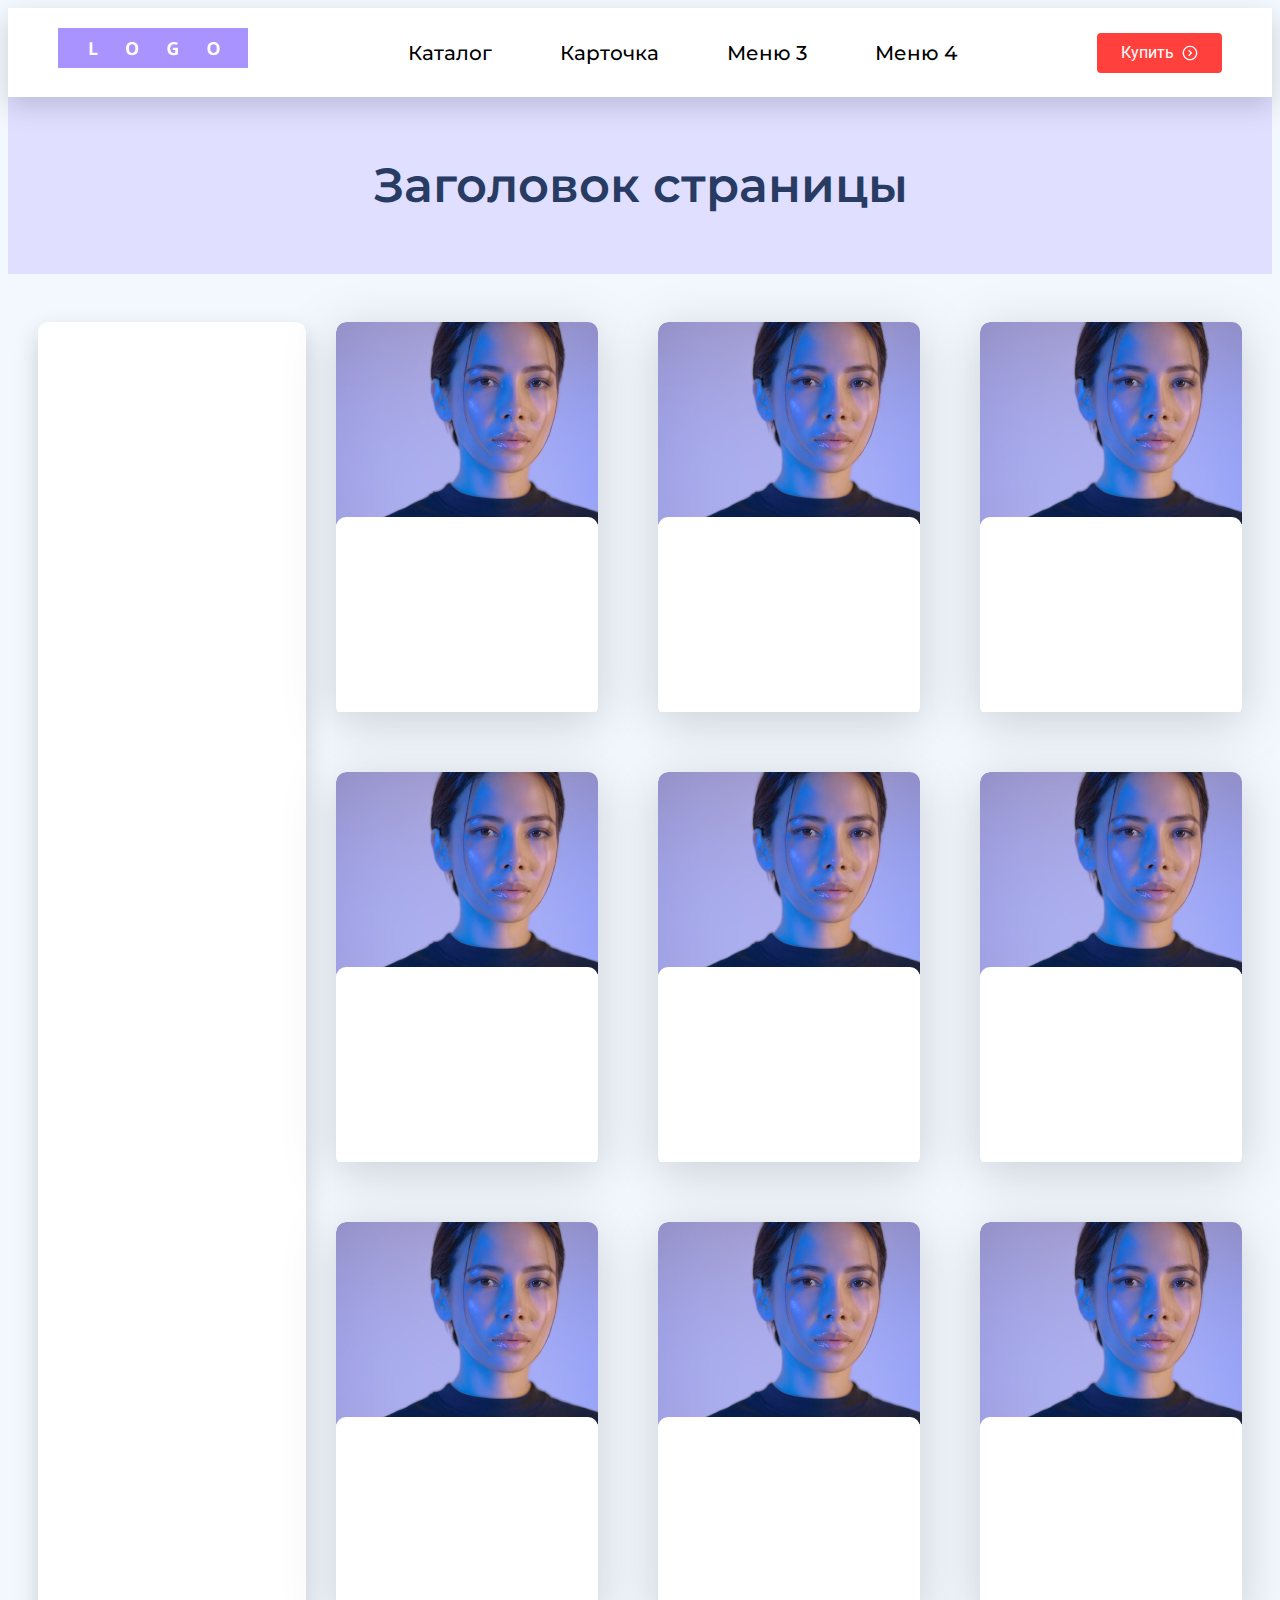
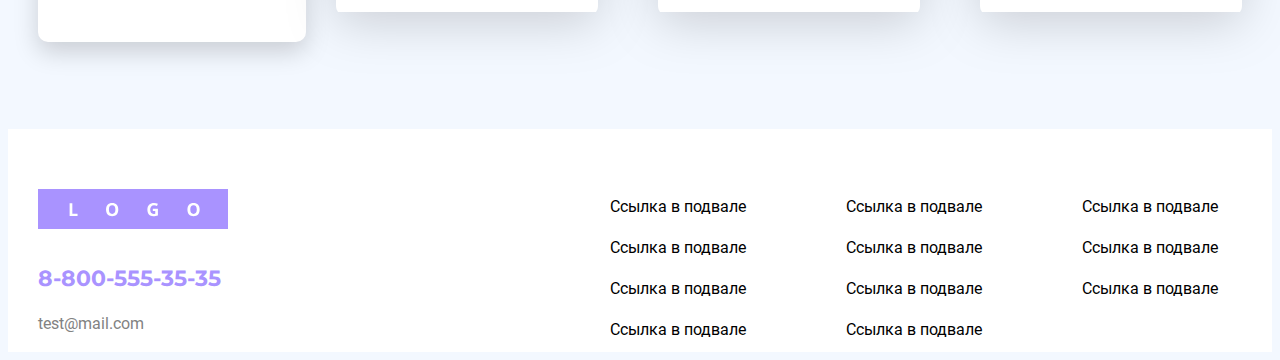
==== catalog.html @ 54bc14fd "first commit" ====
<!DOCTYPE html>
<html lang="en">
<head>
    <meta charset="UTF-8">
    <meta http-equiv="X-UA-Compatible" content="IE=edge">
    <meta name="viewport" content="width=device-width, initial-scale=1.0">
    <title>Catalog</title>
    <link rel="stylesheet" href="css/style.css">
</head>
<body>
    <header class="header">
        <div class="container">
          <div class="header__top">
            <a href="#" class="logo">
              <img src="images/logo.svg" alt="logo" class="logo__img">
            </a>
            <nav class="menu">
                <input id="menu__toggle" type="checkbox" />
                <label class="menu__btn" for="menu__toggle">
                  <span></span>
                </label>
                 <ul class="menu__list">
                     <li class="menu__item">
                         <a class="menu__link" href="">Каталог</a>
                     </li>
                     <li class="menu__item">
                         <a class="menu__link" href="">Карточка</a>
                     </li>
                     <li class="menu__item">
                         <a class="menu__link" href="">Меню 3</a>
                     </li>
                     <li class="menu__item">
                         <a class="menu__link" href="">Меню 4</a>
                     </li>
                 </ul>
             </nav>
            <button class="buy-btn">
                <span>Купить</span>
                <svg width="16" height="16" viewBox="0 0 16 16" fill="none" xmlns="http://www.w3.org/2000/svg">
                    <path fill-rule="evenodd" clip-rule="evenodd" d="M7.99996 15.3334C3.94987 15.3334 0.666626 12.0502 0.666626 8.00008C0.666626 3.94999 3.94987 0.666748 7.99996 0.666748C12.05 0.666748 15.3333 3.94999 15.3333 8.00008C15.3333 12.0502 12.05 15.3334 7.99996 15.3334ZM7.99998 14C11.3137 14 14 11.3137 14 8.00004C14 4.68633 11.3137 2.00004 7.99998 2.00004C4.68627 2.00004 1.99998 4.68633 1.99998 8.00004C1.99998 11.3137 4.68627 14 7.99998 14ZM7.13803 4.86197L6.19522 5.80477L8.39048 8.00004L6.19522 10.1953L7.13803 11.1381L10.2761 8.00004L7.13803 4.86197Z" fill="white"/>
                </svg>  
            </button>   
        </div>
      </header>
      <main class="catalog">
        <div class="catalog__head">
            <h1 class="catalog__title">Заголовок страницы</h1>
        </div>
          <div class="container">
           
            <section class="catalog__content">
                <aside class="aside"></aside>
                <div class="goods">
                    <div class="goods__item">
                        <img class="goods__item--img" src="images/rectangle.jpg" alt="item">
                        <div class="goods__item--content"></div>
                    </div>
                    <div class="goods__item">
                        <img class="goods__item--img" src="images/rectangle.jpg" alt="item">
                        <div class="goods__item--content"></div>
                    </div>
                    <div class="goods__item">
                        <img class="goods__item--img" src="images/rectangle.jpg" alt="item">
                        <div class="goods__item--content"></div>
                    </div>
                    <div class="goods__item">
                        <img class="goods__item--img" src="images/rectangle.jpg" alt="item">
                        <div class="goods__item--content"></div>
                    </div>
                    <div class="goods__item">
                        <img class="goods__item--img" src="images/rectangle.jpg" alt="item">
                        <div class="goods__item--content"></div>
                    </div>
                    <div class="goods__item">
                        <img class="goods__item--img" src="images/rectangle.jpg" alt="item">
                        <div class="goods__item--content"></div>
                    </div>
                    <div class="goods__item">
                        <img class="goods__item--img" src="images/rectangle.jpg" alt="item">
                        <div class="goods__item--content"></div>
                    </div>
                    <div class="goods__item">
                        <img class="goods__item--img" src="images/rectangle.jpg" alt="item">
                        <div class="goods__item--content"></div>
                    </div>
                    <div class="goods__item">
                        <img class="goods__item--img" src="images/rectangle.jpg" alt="item">
                        <div class="goods__item--content"></div>
                    </div>
                </div>
            </section>
          </div>
      </main>
      <footer class="footer">
        <div class="container">
            <div class="footer__inner">
                <div class="footer__contact">
                    <a href="#" class="logo">
                        <img src="images/logo.svg" alt="logo" class="logo__img">
                      </a>
                    <a class="phone" href="tel:0000">8-800-555-35-35</a>
                    <p class="mail">test@mail.com</p>
                </div>
                <div class="footer__links">
                    <div class="footer__item">
                        <a class="footer__link" href="" >Ссылка в подвале</a>
                    </div>
                    <div class="footer__item">
                        <a class="footer__link" href="" >Ссылка в подвале</a>
                    </div>
                    <div class="footer__item">
                        <a class="footer__link" href="" >Ссылка в подвале</a>
                    </div>
                    <div class="footer__item">
                        <a class="footer__link" href="" >Ссылка в подвале</a>
                    </div>
                    <div class="footer__item">
                        <a class="footer__link" href="" >Ссылка в подвале</a>
                    </div>
                    <div class="footer__item">
                        <a class="footer__link" href="" >Ссылка в подвале</a>
                    </div>
                    <div class="footer__item">
                        <a class="footer__link" href="" >Ссылка в подвале</a>
                    </div>
                    <div class="footer__item">
                        <a class="footer__link" href="" >Ссылка в подвале</a>
                    </div>
                    <div class="footer__item">
                        <a class="footer__link" href="" >Ссылка в подвале</a>
                    </div>
                    <div class="footer__item">
                        <a class="footer__link" href="" >Ссылка в подвале</a>
                    </div>
                    <div class="footer__item">
                        <a class="footer__link" href="" >Ссылка в подвале</a>
                    </div>
                </div>
            </div>
        </div>
      </footer>
</body>
</html>
---- css/style.css ----
@font-face {
  font-family: "Montserrat";
  src: url(../fonts/Montserrat-Regular.woff2) format("woff2"),
    url(../fonts/Montserrat-Regular.woff) format("woff"),
    url(../fonts/Montserrat-Regular.ttf) format("ttf");
  font-style: normal;
  font-weight: 400;
  font-display: swap;
}

@font-face {
  font-family: "Montserrat";
  src: url(../fonts/Montserrat-Medium.woff2) format("woff2"),
    url(../fonts/Montserrat-Medium.woff) format("woff"),
    url(../fonts/Montserrat-Medium.ttf) format("ttf");
  font-style: normal;
  font-weight: 500;
  font-display: swap;
}

@font-face {
  font-family: "Montserrat";
  src: url(../fonts/Montserrat-SemiBold.woff2) format("woff2"),
    url(../fonts/Montserrat-SemiBold.woff) format("woff"),
    url(../fonts/Montserrat-SemiBold.ttf) format("ttf");
  font-style: normal;
  font-weight: 600;
  font-display: swap;
}

@font-face {
  font-family: "Montserrat";
  src: url(../fonts/Montserrat-Bold.woff2) format("woff2"),
    url(../fonts/Montserrat-Bold.woff) format("woff"),
    url(../fonts/Montserrat-Bold.ttf) format("ttf");
  font-style: normal;
  font-weight: 700;
  font-display: swap;
}

@font-face {
  font-family: "Roboto";
  src: url(../fonts/Roboto.woff2) format("woff2"),
    url(../fonts/Roboto.woff) format("woff"),
    url(../fonts/Roboto.ttf) format("ttf");
  font-style: normal;
  font-weight: 700;
  font-display: swap;
}

html {
  box-sizing: border-box;
}

*,
*::after,
*::before {
  box-sizing: inherit;
}

a {
  color: inherit;
  text-decoration: none;
}

h1 {
  margin: 0;
  padding: 0;
}

ul {
  list-style-type: none;
  margin: 0;
  padding: 0;
}

button {
  border: none;
  background-color: transparent;
  cursor: pointer;
  color: inherit;
}

body {
  color: #000;
  font-family: "Montserrat", serif;
  font-style: normal;
  font-weight: 500;
  font-size: 20px;
  line-height: 1.6;
  background-color: #f3f8ff;
}

.container {
  max-width: 1350px;
  width: 100%;
  margin: 0 auto;
  padding: 0 30px;
}
.header {
  background: #ffffff;
  box-shadow: 0px 10px 25px rgba(0, 0, 0, 0.17);
  max-width: 1350px;
  width: 100%;
  margin: 0 auto;
  padding: 20px;
}

.header__top {
  display: flex;
  justify-content: space-between;
  align-items: center;
  flex-wrap: wrap;
}
.menu {
  padding: 0 10px;
  display: flex;
  position: relative;
}
#menu__toggle {
  opacity: 0;
}

.menu__list {
  display: flex;
}

.menu__link {
  position: relative;
  transition: color 0.5s;
  padding: 34px;
}
.menu__link::after {
  position: absolute;
  content: "";
  width: 0%;
  border-bottom: 4px solid #a993ff;
  bottom: 0;
  left: 0;
  opacity: 0;
}

.menu__link:hover:after {
  width: 100%;
  opacity: 1;
}

.buy-btn {
  display: flex;
  flex-direction: row;
  align-items: center;
  padding: 12px 24px;
  background: #ff403c;
  border-radius: 4px;
}

.buy-btn:hover {
  background: #fc0905;
}
.buy-btn:active {
  background: #a993ff;
}

.buy-btn span {
  font-family: "Roboto";
  font-style: normal;
  font-weight: 500;
  font-size: 16px;
  line-height: 16px;
  color: #ffffff;
  margin-right: 8px;
}

.banner {
  margin-bottom: 150px;
  margin-top: 30px;
}

.banner__slide {
  background: url(../images/banner.jpg),
    linear-gradient(180deg, rgba(0, 0, 0, 0) 51.44%, rgba(0, 0, 0, 0.33) 100%),
    url(.png), #6168eb;
  background-repeat: no-repeat;
  background-position: center;
  background-size: cover;
  border-radius: 10px;
}

.title {
  font-weight: 600;
  font-size: 48px;
  line-height: 127%;
  color: #ffffff;
  padding: 400px 0 37px 59px;
}

.slider__arrow {
  display: flex;
  justify-content: space-between;
  margin-bottom: 40px;
}
.slider__arrow--right,
.slider__arrow--left {
  width: 50px;
  height: 50px;
  background-color: #fff;
  box-shadow: 0px 10px 25px rgba(0, 0, 0, 0.17);
  border-radius: 50%;
}
.slider__wrapper {
  display: flex;
  margin-bottom: 70px;
}
.goods__item {
  margin-left: 30px;
  margin-bottom: 30px;
  filter: drop-shadow(0px 10px 25px rgba(0, 0, 0, 0.17));
  position: relative;
  min-height: 390px;
  border-radius: 10px 10px 0px 0px;
  overflow: hidden;
}
.goods__item--content {
  position: absolute;
  top: 50%;
  left: 0;
  max-width: 300px;
  width: 100%;
  height: 199px;
  background: #ffffff;
  border-radius: 10px;
}
.goods__item--img {
  border-radius: 10px 10px 0px 0px;
  transition: all 0.5;
  transform: scale(1);
}
.goods__item:hover .goods__item--img {
  transform: scale(1.05);
}

.catalog__head {
  background: rgba(132, 101, 255, 0.17);
  max-width: 1350px;
  width: 100%;
  margin: 0 auto 48px;
}
.catalog__title {
  font-family: Montserrat;
  font-weight: 600;
  font-size: 48px;
  line-height: 127%;
  text-align: center;
  color: #283c63;
  padding: 58px 0;
}
.aside {
  width: 300px;
  min-height: 850px;
  background: #ffffff;
  box-shadow: 0px 10px 25px rgba(0, 0, 0, 0.17);
  border-radius: 10px;
}
.catalog__content {
  display: flex;
  margin-bottom: 87px;
}
.goods {
  display: grid;
  grid-template-columns: repeat(3, 1fr);
  grid-template-rows: repeat(2, 1fr);
  grid-gap: 30px;
}

.footer {
  padding-top: 60px;
  background: #ffffff;
  max-width: 1350px;
  width: 100%;
  margin: 0 auto;
}
.footer__inner {
  display: flex;
  justify-content: space-between;
  flex-wrap: wrap;
}

.footer__contact {
  max-width: 190px;
  width: 100%;
}

.phone {
  font-weight: bold;
  font-size: 22px;
  line-height: 145%;
  color: #a993ff;
  display: block;
  padding-top: 25px;
}

.mail {
  font-family: "Roboto";
  font-size: 16px;
  color: #828282;
}
.footer__links {
  display: grid;
  grid-template-rows: 1fr 1fr 1fr 1fr;
  grid-template-columns: 1fr 1fr 1fr;
  grid-column-gap: 200px;
  padding: 0px 9%;
}
.footer__link {
  font-family: "Roboto";
  font-size: 16px;
  color: #000000;
  line-height: 175%;
  transition: color 0.5s;
}

.footer__link:hover {
  color: #a993ff;
}

@media (max-width: 1320px) {
  .slider__wrapper {
    justify-content: center;
    flex-wrap: wrap;
  }
  .footer__links {
    padding: 0 2%;
    grid-column-gap: 100px;
  }
}
@media (max-width: 1200px) {
  .goods {
    grid-template-columns: repeat(2, 1fr);
  }
}
@media (max-width: 1024px) {
  .menu__btn {
    display: flex;
    align-items: center;
    position: absolute;
    top: 0;
    width: 26px;
    height: 26px;
    cursor: pointer;
    z-index: 1;
  }
  .menu__btn > span,
  .menu__btn > span::before,
  .menu__btn > span::after {
    display: block;
    position: absolute;
    width: 100%;
    height: 4px;
    border-radius: 10px;
    background-color: #a993ff;
    transition-duration: 0.25s;
  }

  .menu__btn > span::before {
    content: "";
    top: -10px;
  }
  .menu__btn > span::after {
    content: "";
    top: 10px;
  }

  .menu__list {
    visibility: hidden;
    display: block;
    position: absolute;
    top: -15px;
    right: -30px;
    width: 300px;
    height: auto;
    margin: 0;
    padding: 40px 0;
    background: #ffffff;
    border-radius: 10%;
    box-shadow: 0px 10px 25px rgb(0 0 0 / 17%);
    transition-duration: 0.25s;
  }
  #menu__toggle:checked ~ .menu__btn > span {
    transform: rotate(45deg);
  }
  #menu__toggle:checked ~ .menu__btn > span::before {
    top: 0;
    transform: rotate(0);
  }
  #menu__toggle:checked ~ .menu__btn > span::after {
    top: 0;
    transform: rotate(90deg);
  }
  #menu__toggle:checked ~ .menu__list {
    visibility: visible;
  }
  .menu__link {
    padding: 0 24px;
  }
  .goods {
    grid-template-columns: repeat(1, 1fr);
    margin: 0 auto;
  }
  .footer__links {
    grid-template-columns: 1fr 1fr;
    grid-column-gap: 30px;
  }
}

@media (max-width: 475px) {
  .container {
    padding: 0;
  }
  .title {
    font-size: 30px;
    padding: 400px 0 25px 25px;
  }
  .catalog__title {
    font-size: 30px;
  }
  .header__top {
    flex-direction: column;
    min-height: 140px;
  }
  .menu__btn {
    top: 8%;
  }
  .menu__list {
    left: 0;
    top: 0;
    width: 150px;
  }

  .aside {
    display: none;
  }
  .footer__contact {
    margin: 0 auto;
    text-align: center;
  }
  .footer__links {
    grid-template-columns: 1fr;
    margin: 0 auto;
  }
}
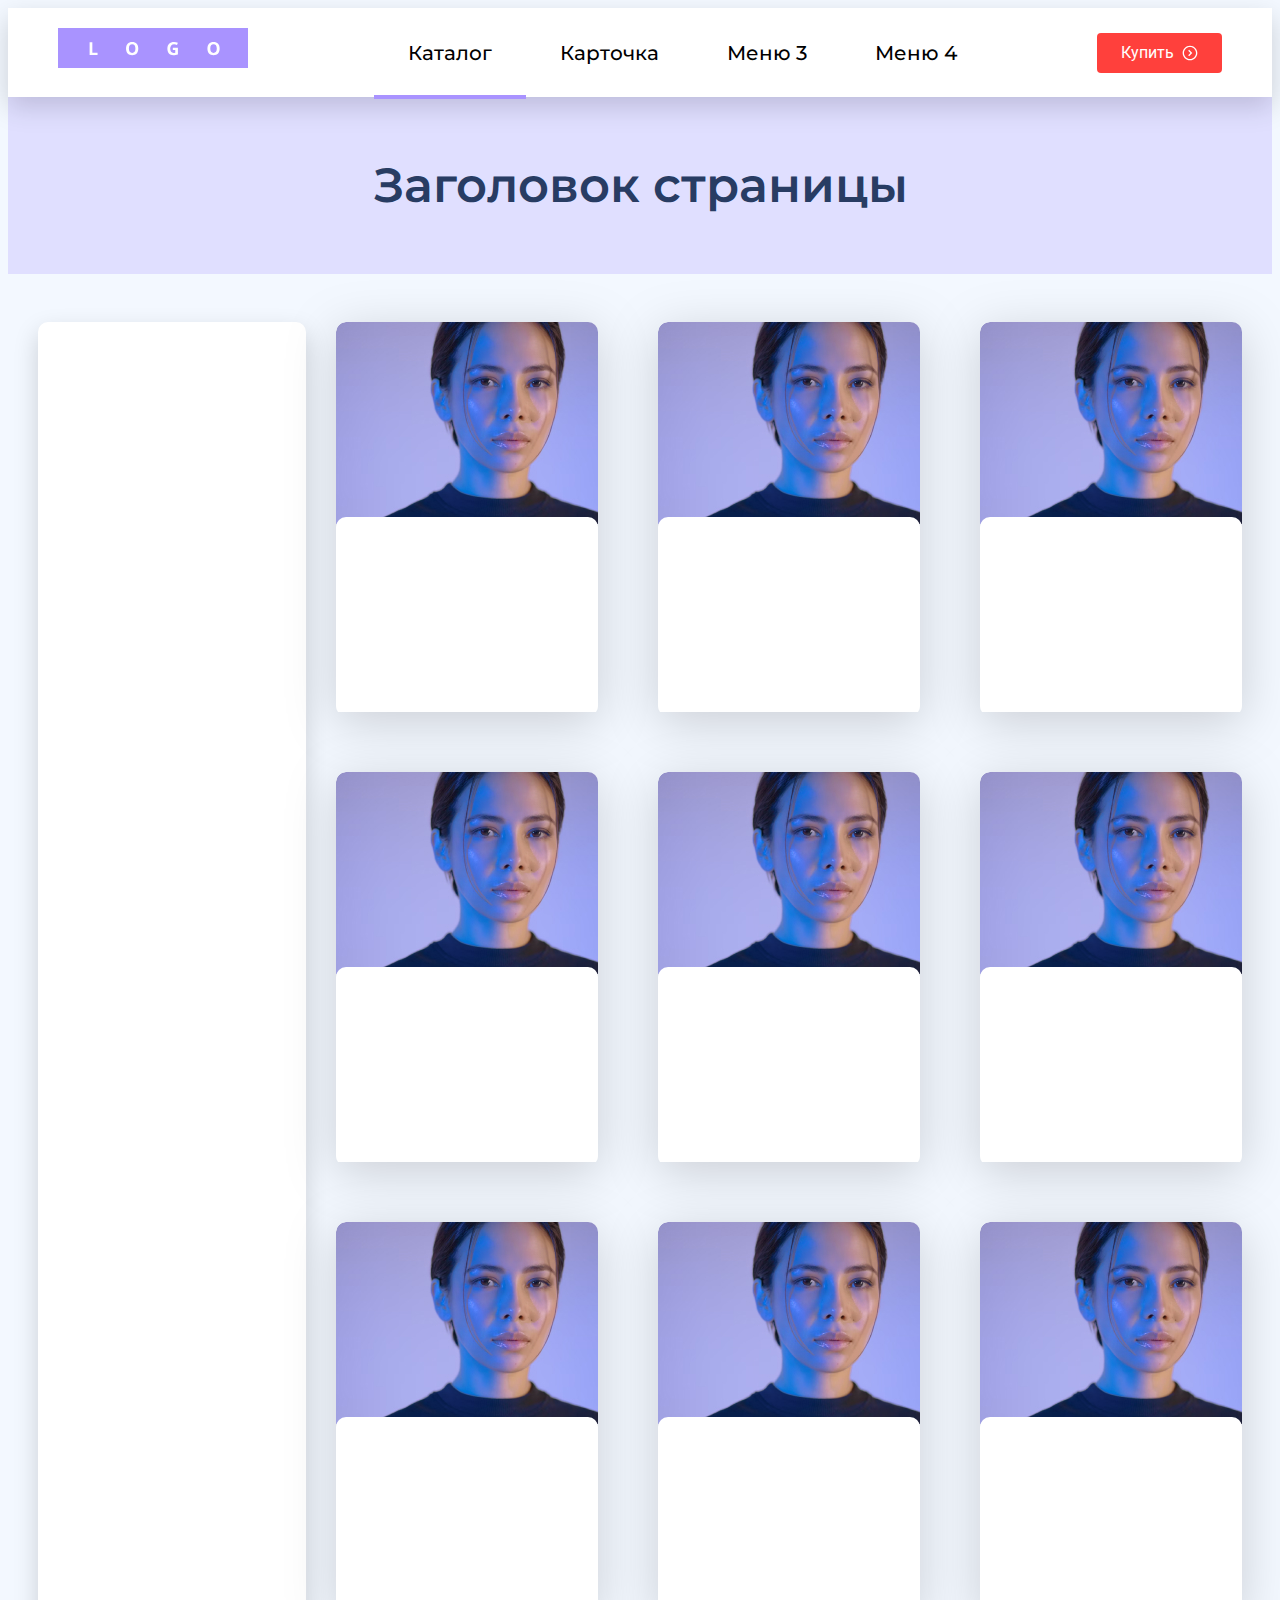
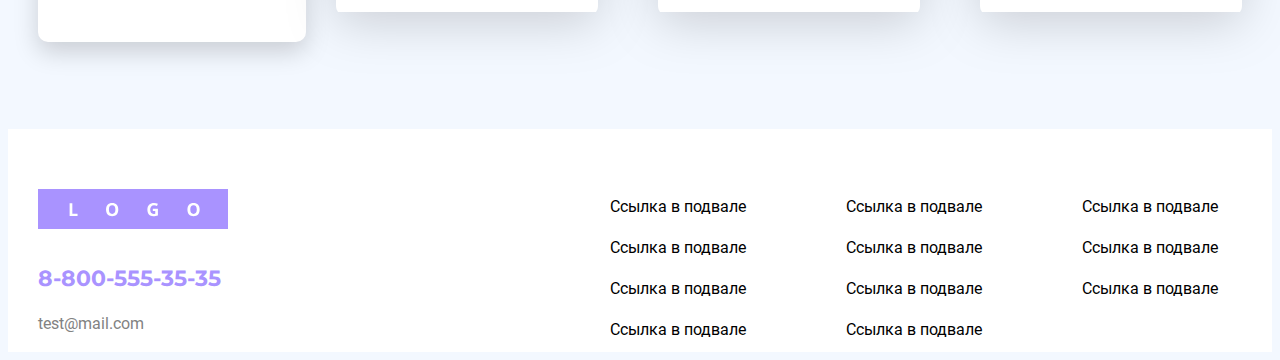
==== commit 34589773: "active" ====
--- a/catalog.html
+++ b/catalog.html
@@ -21,7 +21,7 @@
                 </label>
                  <ul class="menu__list">
                      <li class="menu__item">
-                         <a class="menu__link" href="">Каталог</a>
+                         <a class="menu__link active" href="/catalog">Каталог</a>
                      </li>
                      <li class="menu__item">
                          <a class="menu__link" href="">Карточка</a>
--- a/css/style.css
+++ b/css/style.css
@@ -142,6 +142,20 @@
 
 .menu__link:hover:after {
   width: 100%;
+  opacity: 1;
+}
+
+.active {
+  position: relative;
+}
+
+.active::after {
+  position: absolute;
+  content: "";
+  width: 100%;
+  border-bottom: 4px solid #a993ff;
+  bottom: 0;
+  left: 0;
   opacity: 1;
 }
 
